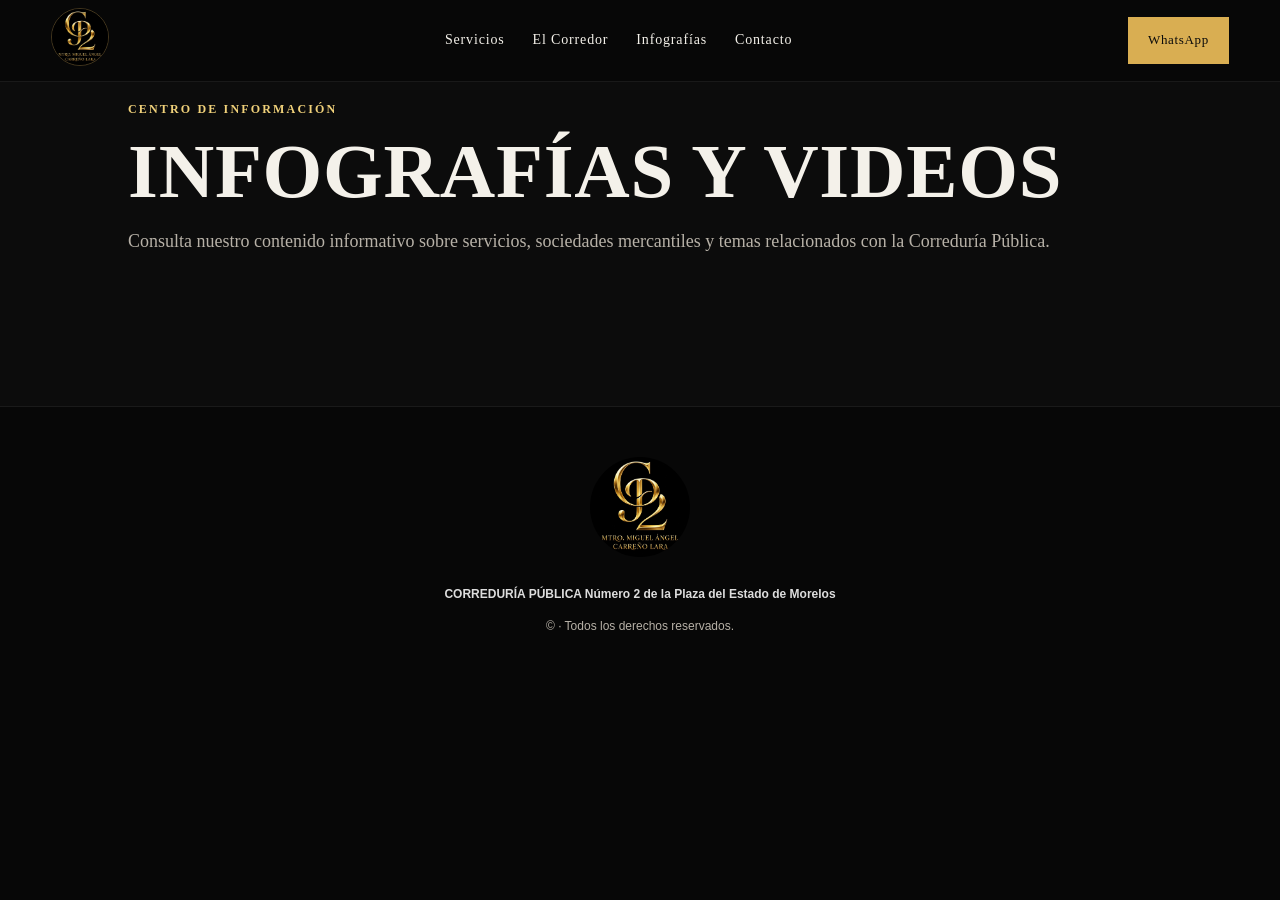
==== contenido.html @ 85c4a706 "Crear página de infografías y videos" ====
<!doctype html>
<html lang="es">
<head>
  <meta charset="utf-8">
  <meta name="viewport" content="width=device-width, initial-scale=1">
  <title>Infografías y Videos | Correduría Pública Número 2</title>
  <meta name="description" content="Infografías, videos y contenido informativo de la Correduría Pública Número 2 de la Plaza del Estado de Morelos.">
  <link rel="stylesheet" href="styles.css">
</head>

<body>

<header class="site-header">
  <a class="brand" href="index.html#inicio" aria-label="Inicio">
    <img src="assets/logo-miguel-angel.jpeg" alt="Mtro. Miguel Ángel Carreño Lara">
  </a>

  <nav>
    <a href="index.html#servicios">Servicios</a>
    <a href="index.html#corredor">El Corredor</a>
    <a href="index.html#infografias">Infografías</a>
    <a href="index.html#contacto">Contacto</a>
  </nav>

  <a class="header-wa"
     href="https://wa.me/525544697714"
     target="_blank"
     rel="noopener">WhatsApp</a>
</header>

<main>

  <section class="section dark-section contenido-page">

    <div class="section-heading">
      <p class="eyebrow">CENTRO DE INFORMACIÓN</p>
      <h1>Infografías y videos</h1>
      <p>
        Consulta nuestro contenido informativo sobre servicios,
        sociedades mercantiles y temas relacionados con la
        Correduría Pública.
      </p>
    </div>

    <div id="contenido-completo" class="infografias-grid">
      <!-- Aquí se cargarán automáticamente todas las publicaciones -->
    </div>

  </section>

</main>

<footer>
  <img src="assets/logo-miguel-angel.jpeg" alt="">
  <p>
    <strong>CORREDURÍA PÚBLICA Número 2 de la Plaza del Estado de Morelos</strong>
  </p>
  <p>© <span id="year"></span> · Todos los derechos reservados.</p>
</footer>

<script src="contenido.js"></script>

</body>
</html>
---- styles.css ----
:root{
  --bg:#070707; --panel:#101010; --text:#f4f1ea; --muted:#b7b1a7;
  --gold:#d9ae52; --gold2:#f0d17a; --line:rgba(217,174,82,.28);
  --max:1180px;
}
*{box-sizing:border-box} html{scroll-behavior:smooth}
body{margin:0;background:var(--bg);color:var(--text);font-family:Georgia,"Times New Roman",serif;line-height:1.6}
a{color:inherit;text-decoration:none}
.site-header{position:fixed;z-index:20;top:0;left:0;right:0;height:82px;padding:10px 4vw;display:flex;align-items:center;justify-content:space-between;background:rgba(7,7,7,.86);backdrop-filter:blur(12px);border-bottom:1px solid rgba(255,255,255,.07)}
.brand img{height:58px;width:58px;object-fit:cover;border-radius:50%;border:1px solid var(--line)}
nav{display:flex;gap:28px;font-size:14px;letter-spacing:.06em}nav a:hover{color:var(--gold2)}
.header-wa,.btn{display:inline-flex;align-items:center;justify-content:center;padding:12px 19px;border:1px solid var(--gold);letter-spacing:.05em;font-size:13px}
.header-wa{background:var(--gold);color:#0b0b0b}
.hero{min-height:92vh;display:flex;align-items:center;position:relative;background:url("assets/corredor-firmando.jpeg") center 25%/cover no-repeat}
.hero-overlay{position:absolute;inset:0;background:linear-gradient(90deg,rgba(0,0,0,.92),rgba(0,0,0,.62) 52%,rgba(0,0,0,.22))}
.hero-content{position:relative;max-width:760px;padding:150px 6vw 90px}
.eyebrow{color:var(--gold2);font-size:12px;letter-spacing:.18em;font-weight:bold;margin:0 0 15px}
h1{font-size:clamp(42px,6vw,82px);line-height:.98;margin:0;text-transform:uppercase;letter-spacing:.01em}
h1 span{color:var(--gold2)}
.hero-sub{font-size:clamp(21px,2.4vw,32px);margin:18px 0;color:#eee}
.hero-copy{max-width:600px;color:#d3cec5;font-size:18px}
.hero-actions{display:flex;gap:12px;flex-wrap:wrap;margin-top:30px}
.btn.gold{background:var(--gold);color:#090909}.btn.outline{background:transparent;color:var(--text)}
.section{max-width:var(--max);margin:auto;padding:100px 5vw}
.intro{display:grid;grid-template-columns:1.2fr 1fr;gap:70px;align-items:center}
h2{font-size:clamp(32px,4vw,54px);line-height:1.05;margin:0 0 20px}
.intro p:last-child,.section-heading>p:last-child,.profile-copy>p{color:var(--muted);font-size:18px}
.dark-section{max-width:none;background:#0c0c0c}
.section-heading{max-width:var(--max);margin:0 auto 50px;padding:0 5vw}
.cards{max-width:var(--max);margin:auto;padding:0 5vw;display:grid;grid-template-columns:repeat(4,1fr);gap:1px;background:var(--line)}
.cards article{background:#0c0c0c;padding:30px;min-height:230px}.cards span{color:var(--gold);font-size:13px}.cards h3{font-size:21px;line-height:1.2}.cards p{color:var(--muted);font-family:Arial,sans-serif;font-size:14px}
.profile{display:grid;grid-template-columns:1fr 1fr;gap:70px;align-items:center}.profile-image img{width:100%;display:block;max-height:680px;object-fit:cover}.lead{color:var(--gold2)!important;font-size:20px!important}.text-link{display:inline-block;margin-top:18px;color:var(--gold2);border-bottom:1px solid var(--gold);padding-bottom:4px}
.quote{padding:90px 6vw;text-align:center;background:linear-gradient(120deg,#111,#080808);border-top:1px solid var(--line);border-bottom:1px solid var(--line)}.quote p{font-size:clamp(28px,4vw,52px);max-width:900px;margin:0 auto 20px;line-height:1.15}.quote small{color:var(--gold2)}
.info-grid{max-width:var(--max);margin:auto;padding:0 5vw;display:grid;grid-template-columns:repeat(3,1fr);gap:20px}.info-card{border:1px solid rgba(255,255,255,.1);padding:28px;background:#101010}.placeholder{height:150px;display:flex;align-items:end;padding:15px;background:linear-gradient(135deg,#1a1a1a,#0a0a0a);color:var(--gold);font-size:30px}.info-card p{color:var(--muted)}
.contact-strip{padding:65px 6vw;display:flex;align-items:center;justify-content:space-between;gap:30px;background:linear-gradient(90deg,#151515,#0a0a0a);border-block:1px solid var(--line)}.contact-strip h2{margin:0}
.contact{display:grid;grid-template-columns:1.2fr .8fr;gap:70px}.contact-list{display:grid;gap:0;margin-top:30px;border-top:1px solid rgba(255,255,255,.1)}.contact-list>*{padding:18px 0;border-bottom:1px solid rgba(255,255,255,.1);display:flex;flex-direction:column}.contact-list strong{color:var(--gold2);font-size:12px;letter-spacing:.12em;text-transform:uppercase}.contact-list span{color:#ddd}.map-box{min-height:350px;border:1px solid var(--line);padding:40px;background:radial-gradient(circle at 70% 30%,rgba(217,174,82,.1),transparent 45%),#0c0c0c}
.social-hub{max-width:var(--max);margin:auto;padding:90px 5vw;display:flex;justify-content:space-between;gap:50px;align-items:center}.social-links{display:flex;gap:12px;flex-wrap:wrap}.social-links a{border:1px solid var(--line);padding:15px 22px}.social-links a:hover{background:var(--gold);color:#000}
footer{text-align:center;padding:50px 5vw;border-top:1px solid rgba(255,255,255,.08);color:var(--muted);font-family:Arial,sans-serif;font-size:12px}footer img{width:100px;height:100px;object-fit:cover;border-radius:50%;margin-bottom:10px}footer strong{color:#ddd}
@media(max-width:900px){nav{display:none}.header-wa{font-size:11px;padding:10px 13px}.intro,.profile,.contact{grid-template-columns:1fr}.cards{grid-template-columns:repeat(2,1fr)}.info-grid{grid-template-columns:1fr}.social-hub,.contact-strip{flex-direction:column;align-items:flex-start}.hero{min-height:90vh}.hero-content{padding-top:130px}}
@media(max-width:560px){.cards{grid-template-columns:1fr}.site-header{height:70px}.brand img{height:48px;width:48px}.hero-content{padding-left:7vw;padding-right:7vw}.hero-copy{font-size:16px}.section{padding-top:75px;padding-bottom:75px}}


/* ===== Nuestras instalaciones ===== */

.instalaciones {
  padding: 90px 6%;
  background:
    radial-gradient(circle at top right, rgba(184,123,26,.10), transparent 28%),
    #0b0b0b;
}

.instalaciones .section-heading {
  max-width: 760px;
  margin: 0 auto 42px;
  text-align: center;
}

.instalaciones .section-heading .eyebrow {
  color: var(--gold);
  letter-spacing: .18em;
  font-size: 12px;
  font-weight: 700;
}

.instalaciones .section-heading h2 {
  margin: 8px 0 14px;
  font-size: clamp(34px, 5vw, 58px);
  line-height: 1.05;
  color: #fff;
}

.instalaciones .section-heading p {
  color: var(--muted);
  font-size: 17px;
}

.instalaciones-grid {
  max-width: var(--max);
  margin: 0 auto;
  display: grid;
  grid-template-columns: 1.35fr 1fr;
  grid-auto-rows: 260px;
  gap: 16px;
}

.instalacion {
  margin: 0;
  overflow: hidden;
  border: 1px solid rgba(217, 174, 82, .28);
  border-radius: 10px;
  background: #111;
}

.instalacion-principal {
  grid-row: span 2;
}

.instalacion img {
  width: 100%;
  height: 100%;
  display: block;
  object-fit: cover;
  transition: transform .45s ease, filter .45s ease;
}

.instalacion:hover img {
  transform: scale(1.025);
  filter: brightness(1.06);
}

@media (max-width: 760px) {
  .instalaciones {
    padding: 65px 20px;
  }

  .instalaciones-grid {
    grid-template-columns: 1fr;
    grid-auto-rows: 250px;
  }

  .instalacion-principal {
    grid-row: auto;
  }
}


/* ===== INFOGRAFÍAS INSTITUCIONALES ===== */

#infografias .info-grid {
  display: grid;
  grid-template-columns: repeat(3, 1fr);
  gap: 28px;
  max-width: 1180px;
  margin: 45px auto 0;
  padding: 0 20px;
}

#infografias .info-card-image {
  background: #0b0b0b;
  border: 1px solid rgba(217, 174, 82, 0.35);
  border-radius: 16px;
  overflow: hidden;
  transition: transform 0.35s ease, border-color 0.35s ease;
}

#infografias .info-card-image:hover {
  transform: translateY(-6px);
  border-color: #d9ae52;
}

#infografias .info-card-image img {
  width: 100%;
  height: auto;
  display: block;
  object-fit: contain;
}

/* Tablet */
@media (max-width: 900px) {
  #infografias .info-grid {
    grid-template-columns: repeat(2, 1fr);
  }
}

/* Celular */
@media (max-width: 600px) {
  #infografias .info-grid {
    grid-template-columns: 1fr;
    gap: 24px;
    padding: 0 18px;
  }

  #infografias .info-card-image {
    border-radius: 12px;
  }

  #infografias .info-card-image img {
    width: 100%;
    height: auto;
  }
}

/* ===== VISOR DE INFOGRAFÍAS ===== */

.infografia-ampliable {
  cursor: zoom-in;
}

.visor-infografia {
  display: none;
  position: fixed;
  z-index: 9999;
  left: 0;
  top: 0;
  width: 100%;
  height: 100%;
  background: rgba(0, 0, 0, 0.92);
  align-items: center;
  justify-content: center;
  padding: 30px;
}

.visor-infografia.activo {
  display: flex;
}

.visor-infografia img {
  max-width: 95%;
  max-height: 92vh;
  object-fit: contain;
  border-radius: 8px;
}

.cerrar-visor {
  position: absolute;
  top: 20px;
  right: 30px;
  background: transparent;
  border: none;
  color: white;
  font-size: 45px;
  cursor: pointer;
  z-index: 10000;
}

/* Ajuste del visor para celular */
@media (max-width: 600px) {
  .visor-infografia {
    position: fixed;
    inset: 0;
    width: 100vw;
    height: 100dvh;
    padding: 70px 12px 20px;
    background: #000;
    z-index: 99999;
    align-items: center;
    justify-content: center;
  }

  .visor-infografia img {
    max-width: 100%;
    max-height: calc(100dvh - 100px);
    width: auto;
    height: auto;
    object-fit: contain;
  }

  .cerrar-visor {
    position: fixed;
    top: max(15px, env(safe-area-inset-top));
    right: 18px;
    z-index: 100000;
    font-size: 48px;
    line-height: 1;
  }
}
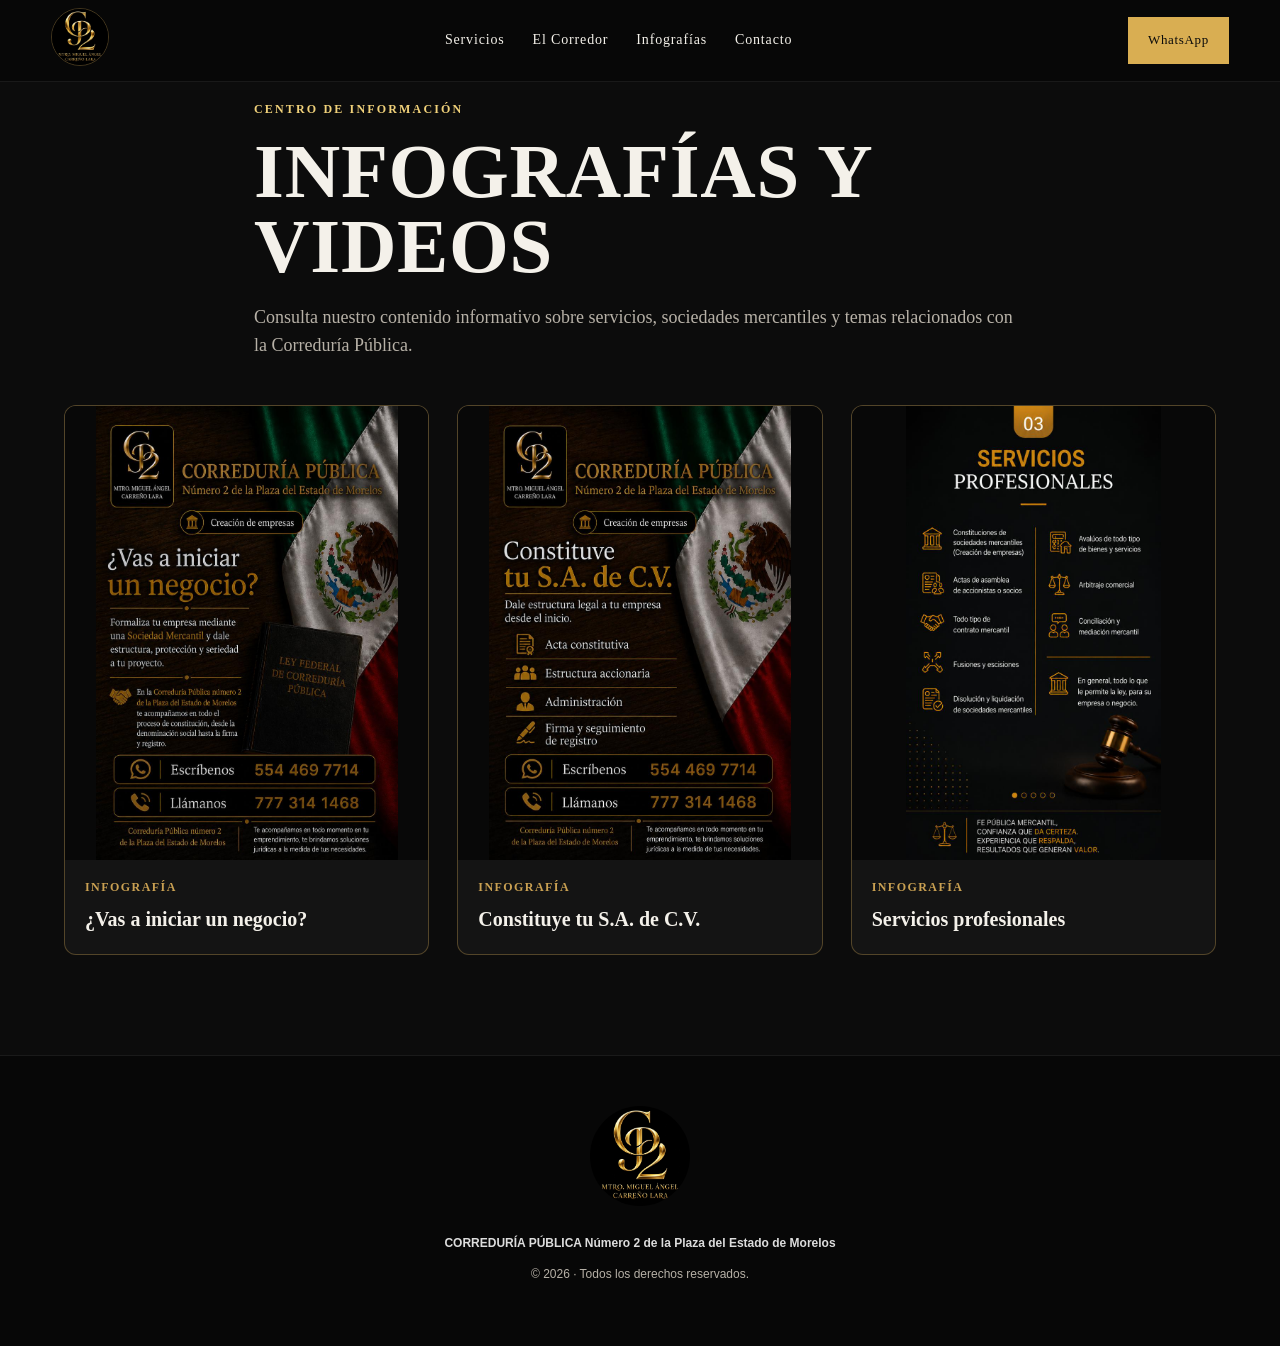
==== commit e28142a1: "Agregar visor de infografías a contenido Added a div for expanded infographic viewer with a close bu" ====
--- a/contenido.html
+++ b/contenido.html
@@ -58,6 +58,12 @@
   <p>© <span id="year"></span> · Todos los derechos reservados.</p>
 </footer>
 
+  <!-- Visor ampliado de infografías -->
+<div id="visor-infografia" class="visor-infografia">
+  <button id="cerrar-visor" class="cerrar-visor" aria-label="Cerrar imagen">&times;</button>
+  <img id="imagen-ampliada" src="" alt="Infografía ampliada">
+</div>
+
 <script src="contenido.js"></script>
 
 </body>
--- a/styles.css
+++ b/styles.css
@@ -254,3 +254,102 @@
     line-height: 1;
   }
 }
+
+/* ==================================================
+   PÁGINA DE INFOGRAFÍAS Y VIDEOS
+   ================================================== */
+
+.contenido-page {
+  min-height: 100vh;
+}
+
+.contenido-page .section-heading {
+  max-width: 900px;
+  margin-bottom: 45px;
+}
+
+/* Cuadrícula de publicaciones */
+.infografias-grid {
+  display: grid;
+  grid-template-columns: repeat(3, 1fr);
+  gap: 28px;
+  align-items: start;
+}
+
+/* Tarjeta */
+.contenido-card {
+  background: rgba(255, 255, 255, 0.035);
+  border: 1px solid rgba(201, 160, 82, 0.35);
+  border-radius: 12px;
+  overflow: hidden;
+  transition: transform 0.25s ease, border-color 0.25s ease;
+}
+
+.contenido-card:hover {
+  transform: translateY(-5px);
+  border-color: #c9a052;
+}
+
+/* Imagen o video */
+.contenido-media {
+  width: 100%;
+  aspect-ratio: 4 / 5;
+  overflow: hidden;
+  background: #080808;
+}
+
+.contenido-media img,
+.contenido-media video {
+  display: block;
+  width: 100%;
+  height: 100%;
+  object-fit: contain;
+}
+
+/* Información debajo de cada publicación */
+.contenido-info {
+  padding: 18px 20px 22px;
+}
+
+.contenido-tipo {
+  display: block;
+  margin-bottom: 8px;
+  color: #c9a052;
+  font-size: 12px;
+  font-weight: 700;
+  letter-spacing: 0.12em;
+}
+
+.contenido-info h3 {
+  margin: 0;
+  font-size: 20px;
+  line-height: 1.3;
+}
+
+/* Tablet */
+@media (max-width: 900px) {
+  .infografias-grid {
+    grid-template-columns: repeat(2, 1fr);
+  }
+}
+
+/* Celular */
+@media (max-width: 600px) {
+  .infografias-grid {
+    grid-template-columns: 1fr;
+    gap: 22px;
+  }
+
+  .contenido-page .section-heading {
+    margin-bottom: 30px;
+  }
+
+  .contenido-media {
+    aspect-ratio: auto;
+  }
+
+  .contenido-media img {
+    width: 100%;
+    height: auto;
+  }
+}
